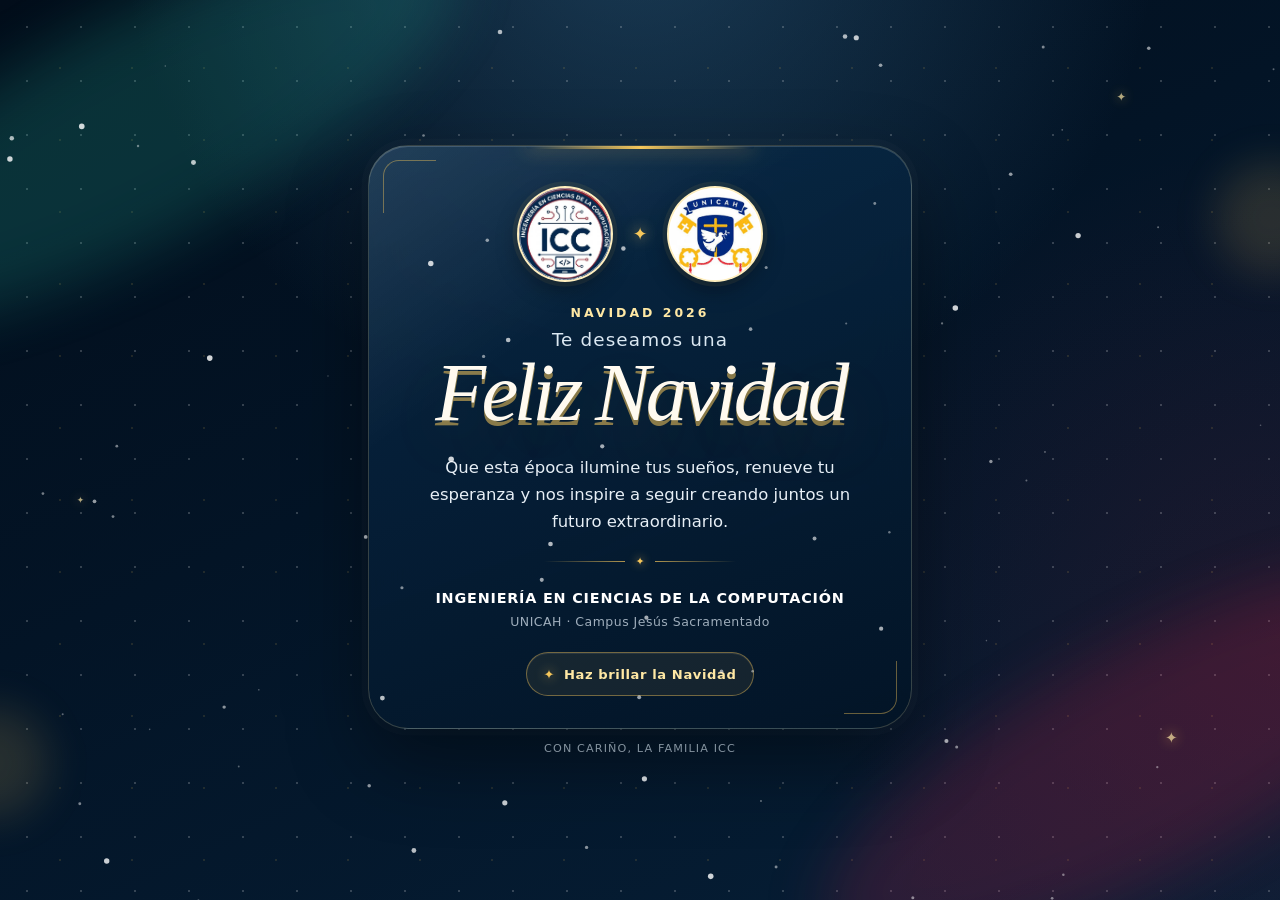
==== index.html @ 919da36e "Publicar postal navideña mobile-first" ====
<!doctype html>
<html lang="es">
  <head>
    <meta charset="UTF-8" />
    <meta name="viewport" content="width=device-width, initial-scale=1, viewport-fit=cover" />
    <meta name="theme-color" content="#061d36" />
    <meta
      name="description"
      content="Ingeniería en Ciencias de la Computación de UNICAH te desea una Feliz Navidad."
    />
    <meta property="og:title" content="Feliz Navidad · ICC UNICAH" />
    <meta
      property="og:description"
      content="Un mensaje navideño de Ingeniería en Ciencias de la Computación."
    />
    <meta property="og:type" content="website" />
    <meta property="og:image" content="assets/logo-icc.png" />
    <link rel="icon" href="assets/logo-icc.png" type="image/png" />
    <link rel="stylesheet" href="styles.css" />
    <title>Feliz Navidad · ICC UNICAH</title>
    <script>
      document.documentElement.classList.add("has-js");
    </script>
  </head>

  <body>
    <canvas id="snow" aria-hidden="true"></canvas>

    <div class="sky" aria-hidden="true">
      <span class="aurora aurora--one"></span>
      <span class="aurora aurora--two"></span>
      <span class="glow glow--one"></span>
      <span class="glow glow--two"></span>
      <span class="star star--one">✦</span>
      <span class="star star--two">✦</span>
      <span class="star star--three">✦</span>
    </div>

    <main class="page-shell">
      <article class="greeting-card" aria-labelledby="christmas-title">
        <div class="card-shine" aria-hidden="true"></div>
        <span class="corner corner--top-left" aria-hidden="true"></span>
        <span class="corner corner--bottom-right" aria-hidden="true"></span>

        <header class="brand-lockup reveal reveal--logos">
          <figure class="logo-frame logo-frame--icc">
            <img
              class="logo-image logo-image--icc"
              src="assets/logo-icc.png"
              alt="Logotipo de Ingeniería en Ciencias de la Computación, ICC"
            />
          </figure>

          <span class="brand-spark" aria-hidden="true">✦</span>

          <figure class="logo-frame logo-frame--unicah">
            <img
              class="logo-image logo-image--unicah"
              src="assets/logo-unicah.png"
              alt="Escudo de la Universidad Católica de Honduras, UNICAH"
            />
          </figure>
        </header>

        <div class="copy">
          <p class="eyebrow reveal reveal--eyebrow">Navidad 2026</p>

          <h1 id="christmas-title" class="reveal reveal--title">
            <span>Te deseamos una</span>
            <strong>Feliz Navidad</strong>
          </h1>

          <p class="message reveal reveal--message">
            Que esta época ilumine tus sueños, renueve tu esperanza y nos inspire a
            seguir creando juntos un futuro extraordinario.
          </p>

          <div class="ornament-divider reveal reveal--divider" aria-hidden="true">
            <span></span>
            <b>✦</b>
            <span></span>
          </div>

          <p class="signature reveal reveal--signature">
            <strong>Ingeniería en Ciencias de la Computación</strong>
            <span>UNICAH · Campus Jesús Sacramentado</span>
          </p>
        </div>

        <button class="wish-button reveal reveal--button" id="wish-button" type="button">
          <span class="wish-button__icon" aria-hidden="true">✦</span>
          <span>Haz brillar la Navidad</span>
        </button>
      </article>

      <p class="tiny-note reveal reveal--note">Con cariño, la familia ICC</p>
    </main>

    <div id="sparkles" class="sparkles" aria-hidden="true"></div>

    <script src="script.js"></script>
  </body>
</html>
---- styles.css ----
:root {
  color-scheme: dark;
  --night: #031426;
  --night-soft: #082b4a;
  --blue: #0b3c67;
  --red: #b82132;
  --red-bright: #df3c4c;
  --gold: #f6c75b;
  --gold-soft: #ffe8a4;
  --cream: #fffaf0;
  --muted: #dbe8f2;
}

* {
  box-sizing: border-box;
}

html {
  min-width: 280px;
  min-height: 100%;
  background: var(--night);
  -webkit-text-size-adjust: 100%;
}

body {
  min-height: 100vh;
  min-height: 100svh;
  margin: 0;
  overflow-x: hidden;
  color: var(--cream);
  background:
    radial-gradient(circle at 50% -10%, rgba(55, 112, 151, 0.45), transparent 44%),
    radial-gradient(circle at 100% 70%, rgba(126, 16, 37, 0.2), transparent 34%),
    linear-gradient(155deg, #020d1a 0%, var(--night) 44%, #061f37 100%);
  font-family: Inter, ui-sans-serif, system-ui, -apple-system, BlinkMacSystemFont, "Segoe UI", sans-serif;
  isolation: isolate;
}

body::before {
  position: fixed;
  inset: 0;
  z-index: -4;
  background-image:
    radial-gradient(circle, rgba(255, 255, 255, 0.65) 0 1px, transparent 1.4px),
    radial-gradient(circle, rgba(246, 199, 91, 0.42) 0 1px, transparent 1.5px);
  background-position: 0 0, 24px 32px;
  background-size: 54px 54px, 72px 72px;
  content: "";
  opacity: 0.3;
}

button,
img {
  -webkit-tap-highlight-color: transparent;
}

button {
  font: inherit;
}

#snow {
  position: fixed;
  inset: 0;
  z-index: 5;
  width: 100%;
  height: 100%;
  pointer-events: none;
}

.sky {
  position: fixed;
  inset: 0;
  z-index: -2;
  overflow: hidden;
  pointer-events: none;
}

.aurora,
.glow {
  position: absolute;
  border-radius: 50%;
  filter: blur(30px);
}

.aurora {
  width: 28rem;
  height: 9rem;
  opacity: 0.2;
  transform: rotate(-28deg);
  animation: drift 12s ease-in-out infinite alternate;
}

.aurora--one {
  top: 2%;
  left: -14rem;
  background: #28bca5;
}

.aurora--two {
  right: -14rem;
  bottom: 3%;
  background: #c61f47;
  animation-delay: -6s;
}

.glow {
  width: 7rem;
  height: 7rem;
  background: rgba(246, 199, 91, 0.14);
  filter: blur(20px);
}

.glow--one {
  top: 18%;
  right: -3rem;
}

.glow--two {
  bottom: 9%;
  left: -4rem;
}

.star {
  position: absolute;
  color: var(--gold-soft);
  font-size: 0.75rem;
  opacity: 0.7;
  text-shadow: 0 0 12px var(--gold);
  animation: twinkle 2.8s ease-in-out infinite;
}

.star--one {
  top: 10%;
  right: 12%;
}

.star--two {
  top: 55%;
  left: 6%;
  font-size: 0.55rem;
  animation-delay: -1.1s;
}

.star--three {
  right: 8%;
  bottom: 17%;
  font-size: 0.95rem;
  animation-delay: -2s;
}

.page-shell {
  display: grid;
  min-height: 100vh;
  min-height: 100svh;
  place-items: center;
  align-content: center;
  gap: 0.8rem;
  padding:
    max(1rem, env(safe-area-inset-top))
    max(0.9rem, env(safe-area-inset-right))
    max(1rem, env(safe-area-inset-bottom))
    max(0.9rem, env(safe-area-inset-left));
}

.greeting-card {
  position: relative;
  width: min(100%, 34rem);
  overflow: hidden;
  padding: clamp(1.35rem, 5vw, 2.5rem) clamp(1.15rem, 6vw, 3rem) clamp(1.2rem, 4vw, 2rem);
  border: 1px solid rgba(255, 232, 164, 0.2);
  border-radius: clamp(1.65rem, 6vw, 2.4rem);
  background:
    linear-gradient(145deg, rgba(255, 255, 255, 0.11), transparent 32%),
    linear-gradient(160deg, rgba(8, 43, 74, 0.82), rgba(3, 20, 38, 0.92));
  box-shadow:
    0 2rem 5rem rgba(0, 0, 0, 0.42),
    inset 0 1px rgba(255, 255, 255, 0.16),
    0 0 0 0.4rem rgba(255, 255, 255, 0.02);
  text-align: center;
  backdrop-filter: blur(18px);
  -webkit-backdrop-filter: blur(18px);
}

.greeting-card::before {
  position: absolute;
  top: 0;
  left: 50%;
  width: 42%;
  height: 3px;
  border-radius: 0 0 99px 99px;
  background: linear-gradient(90deg, transparent, var(--gold), transparent);
  content: "";
  transform: translateX(-50%);
  box-shadow: 0 0 18px rgba(246, 199, 91, 0.65);
}

.card-shine {
  position: absolute;
  top: -55%;
  left: -80%;
  width: 55%;
  height: 200%;
  background: linear-gradient(90deg, transparent, rgba(255, 255, 255, 0.075), transparent);
  transform: rotate(22deg);
  animation: card-shine 8s 2.6s ease-in-out infinite;
  pointer-events: none;
}

.corner {
  position: absolute;
  width: 3.3rem;
  height: 3.3rem;
  opacity: 0.42;
}

.corner--top-left {
  top: 0.9rem;
  left: 0.9rem;
  border-top: 1px solid var(--gold);
  border-left: 1px solid var(--gold);
  border-radius: 1rem 0 0;
}

.corner--bottom-right {
  right: 0.9rem;
  bottom: 0.9rem;
  border-right: 1px solid var(--gold);
  border-bottom: 1px solid var(--gold);
  border-radius: 0 0 1rem;
}

.brand-lockup {
  display: flex;
  align-items: center;
  justify-content: center;
  gap: clamp(0.65rem, 4vw, 1.2rem);
  margin: 0 0 clamp(1rem, 4vw, 1.45rem);
}

.logo-frame {
  position: relative;
  width: clamp(4.2rem, 21vw, 6rem);
  aspect-ratio: 1;
  flex: 0 0 auto;
  margin: 0;
  overflow: hidden;
  border: 2px solid rgba(255, 232, 164, 0.7);
  border-radius: 50%;
  background: #fff;
  box-shadow:
    0 0.55rem 1.4rem rgba(0, 0, 0, 0.3),
    0 0 0 0.28rem rgba(246, 199, 91, 0.08);
}

.logo-frame::after {
  position: absolute;
  inset: 0;
  border: 1px solid rgba(255, 255, 255, 0.5);
  border-radius: inherit;
  content: "";
  pointer-events: none;
}

.logo-image {
  display: block;
  width: 100%;
  height: 100%;
}

.logo-image--icc {
  width: 154%;
  max-width: none;
  height: auto;
  transform: translate(-17.5%, -2.5%);
}

.logo-image--unicah {
  object-fit: cover;
  object-position: 50% 50%;
  transform: scale(1.35);
}

.brand-spark {
  color: var(--gold);
  font-size: clamp(0.85rem, 4vw, 1.1rem);
  text-shadow: 0 0 14px rgba(246, 199, 91, 0.85);
  animation: twinkle 2.4s ease-in-out infinite;
}

.copy {
  position: relative;
  z-index: 1;
}

.eyebrow {
  margin: 0 0 0.55rem;
  color: var(--gold-soft);
  font-size: clamp(0.66rem, 2.8vw, 0.78rem);
  font-weight: 750;
  letter-spacing: 0.24em;
  text-transform: uppercase;
}

h1 {
  margin: 0;
  text-wrap: balance;
}

h1 span {
  display: block;
  margin-bottom: 0.16rem;
  color: var(--muted);
  font-size: clamp(0.9rem, 3.8vw, 1.15rem);
  font-weight: 500;
  letter-spacing: 0.06em;
}

h1 strong {
  display: block;
  color: var(--cream);
  font-family: Georgia, "Times New Roman", serif;
  font-size: clamp(2.7rem, 13.5vw, 5.2rem);
  font-style: italic;
  font-weight: 500;
  line-height: 0.94;
  letter-spacing: -0.055em;
  text-shadow:
    0 0.06em 0 rgba(246, 199, 91, 0.55),
    0 0.3em 0.85em rgba(246, 199, 91, 0.14);
}

.message {
  max-width: 28rem;
  margin: clamp(1rem, 4.3vw, 1.45rem) auto 0;
  color: #e7eff6;
  font-size: clamp(0.91rem, 3.8vw, 1.03rem);
  line-height: 1.65;
  text-wrap: pretty;
}

.ornament-divider {
  display: flex;
  align-items: center;
  width: min(12rem, 58%);
  margin: clamp(0.9rem, 4vw, 1.25rem) auto;
  color: var(--gold);
}

.ornament-divider span {
  height: 1px;
  flex: 1;
  background: linear-gradient(90deg, transparent, rgba(246, 199, 91, 0.7));
}

.ornament-divider span:last-child {
  background: linear-gradient(90deg, rgba(246, 199, 91, 0.7), transparent);
}

.ornament-divider b {
  padding: 0 0.65rem;
  font-size: 0.68rem;
  text-shadow: 0 0 10px var(--gold);
}

.signature {
  margin: 0;
  line-height: 1.45;
}

.signature strong,
.signature span {
  display: block;
}

.signature strong {
  color: #fff;
  font-size: clamp(0.73rem, 3.2vw, 0.9rem);
  letter-spacing: 0.055em;
  text-transform: uppercase;
}

.signature span {
  margin-top: 0.2rem;
  color: rgba(219, 232, 242, 0.72);
  font-size: clamp(0.68rem, 2.8vw, 0.78rem);
  letter-spacing: 0.04em;
}

.wish-button {
  position: relative;
  z-index: 2;
  display: inline-flex;
  min-height: 2.75rem;
  align-items: center;
  justify-content: center;
  gap: 0.55rem;
  margin-top: clamp(1rem, 4vw, 1.35rem);
  padding: 0.7rem 1.05rem;
  border: 1px solid rgba(246, 199, 91, 0.42);
  border-radius: 999px;
  color: var(--gold-soft);
  background: rgba(246, 199, 91, 0.075);
  box-shadow: inset 0 1px rgba(255, 255, 255, 0.08);
  cursor: pointer;
  font-size: clamp(0.72rem, 3vw, 0.82rem);
  font-weight: 700;
  letter-spacing: 0.045em;
  touch-action: manipulation;
  transition:
    transform 180ms ease,
    border-color 180ms ease,
    background 180ms ease;
}

.wish-button:hover {
  border-color: rgba(246, 199, 91, 0.8);
  background: rgba(246, 199, 91, 0.13);
  transform: translateY(-2px);
}

.wish-button:active {
  transform: translateY(1px) scale(0.98);
}

.wish-button:focus-visible {
  outline: 3px solid rgba(255, 232, 164, 0.48);
  outline-offset: 3px;
}

.wish-button__icon {
  color: var(--gold);
  filter: drop-shadow(0 0 6px rgba(246, 199, 91, 0.75));
}

.wish-button.is-celebrating .wish-button__icon {
  animation: spin-pop 700ms cubic-bezier(0.2, 0.8, 0.2, 1);
}

.tiny-note {
  margin: 0;
  color: rgba(219, 232, 242, 0.6);
  font-size: 0.7rem;
  letter-spacing: 0.1em;
  text-transform: uppercase;
}

.sparkles {
  position: fixed;
  inset: 0;
  z-index: 8;
  overflow: hidden;
  pointer-events: none;
}

.burst-spark {
  position: absolute;
  color: var(--gold-soft);
  font-size: var(--size);
  text-shadow: 0 0 10px var(--gold);
  animation: burst var(--duration) cubic-bezier(0.15, 0.72, 0.28, 1) forwards;
}

.has-js .reveal {
  opacity: 0;
  transform: translateY(0.8rem);
}

.has-js.ready .reveal {
  opacity: 1;
  transform: translateY(0);
  transition:
    opacity 800ms ease var(--delay, 0ms),
    transform 900ms cubic-bezier(0.18, 0.8, 0.2, 1) var(--delay, 0ms);
}

.reveal--logos { --delay: 120ms; }
.reveal--eyebrow { --delay: 260ms; }
.reveal--title { --delay: 360ms; }
.reveal--message { --delay: 520ms; }
.reveal--divider { --delay: 640ms; }
.reveal--signature { --delay: 730ms; }
.reveal--button { --delay: 820ms; }
.reveal--note { --delay: 980ms; }

@keyframes drift {
  to { transform: translate(3rem, 1.5rem) rotate(-20deg) scale(1.12); }
}

@keyframes twinkle {
  0%, 100% { opacity: 0.42; transform: scale(0.8); }
  50% { opacity: 1; transform: scale(1.18); }
}

@keyframes card-shine {
  0%, 58% { left: -80%; }
  78%, 100% { left: 150%; }
}

@keyframes spin-pop {
  50% { transform: rotate(150deg) scale(1.55); }
  100% { transform: rotate(300deg) scale(1); }
}

@keyframes burst {
  0% {
    opacity: 0;
    transform: translate(-50%, -50%) scale(0.25) rotate(0deg);
  }
  18% { opacity: 1; }
  100% {
    opacity: 0;
    transform: translate(calc(-50% + var(--x)), calc(-50% + var(--y))) scale(0.1) rotate(240deg);
  }
}

@media (min-width: 42rem) {
  .page-shell {
    padding: 2.2rem;
  }

  .greeting-card {
    border-radius: 2.5rem;
  }

  .aurora {
    width: 45rem;
    height: 14rem;
  }
}

@media (max-height: 700px) {
  .page-shell {
    gap: 0.45rem;
    padding-top: 0.65rem;
    padding-bottom: 0.65rem;
  }

  .greeting-card {
    padding-top: 1rem;
    padding-bottom: 0.85rem;
  }

  .brand-lockup {
    margin-bottom: 0.65rem;
  }

  .logo-frame {
    width: clamp(3.7rem, 17vw, 4.8rem);
  }

  .message {
    margin-top: 0.65rem;
    line-height: 1.48;
  }

  .ornament-divider {
    margin-top: 0.65rem;
    margin-bottom: 0.65rem;
  }

  .wish-button {
    margin-top: 0.7rem;
  }
}

@media (max-height: 500px) and (orientation: landscape) {
  .page-shell {
    display: block;
  }

  .greeting-card {
    display: grid;
    width: min(100%, 55rem);
    grid-template-columns: 0.58fr 1.42fr;
    align-items: center;
    gap: 0.7rem 1.5rem;
    margin: 0 auto;
    padding: 0.8rem 1.4rem;
  }

  .brand-lockup {
    grid-row: 1 / span 2;
    margin: 0;
  }

  .copy {
    grid-column: 2;
  }

  .wish-button {
    grid-column: 2;
    width: max-content;
    margin: 0 auto;
  }

  .message {
    max-width: 34rem;
  }

  .tiny-note {
    margin-top: 0.35rem;
    text-align: center;
  }
}

@media (prefers-reduced-motion: reduce) {
  *,
  *::before,
  *::after {
    scroll-behavior: auto !important;
    animation-duration: 1ms !important;
    animation-iteration-count: 1 !important;
    transition-duration: 1ms !important;
  }

  #snow {
    display: none;
  }
}
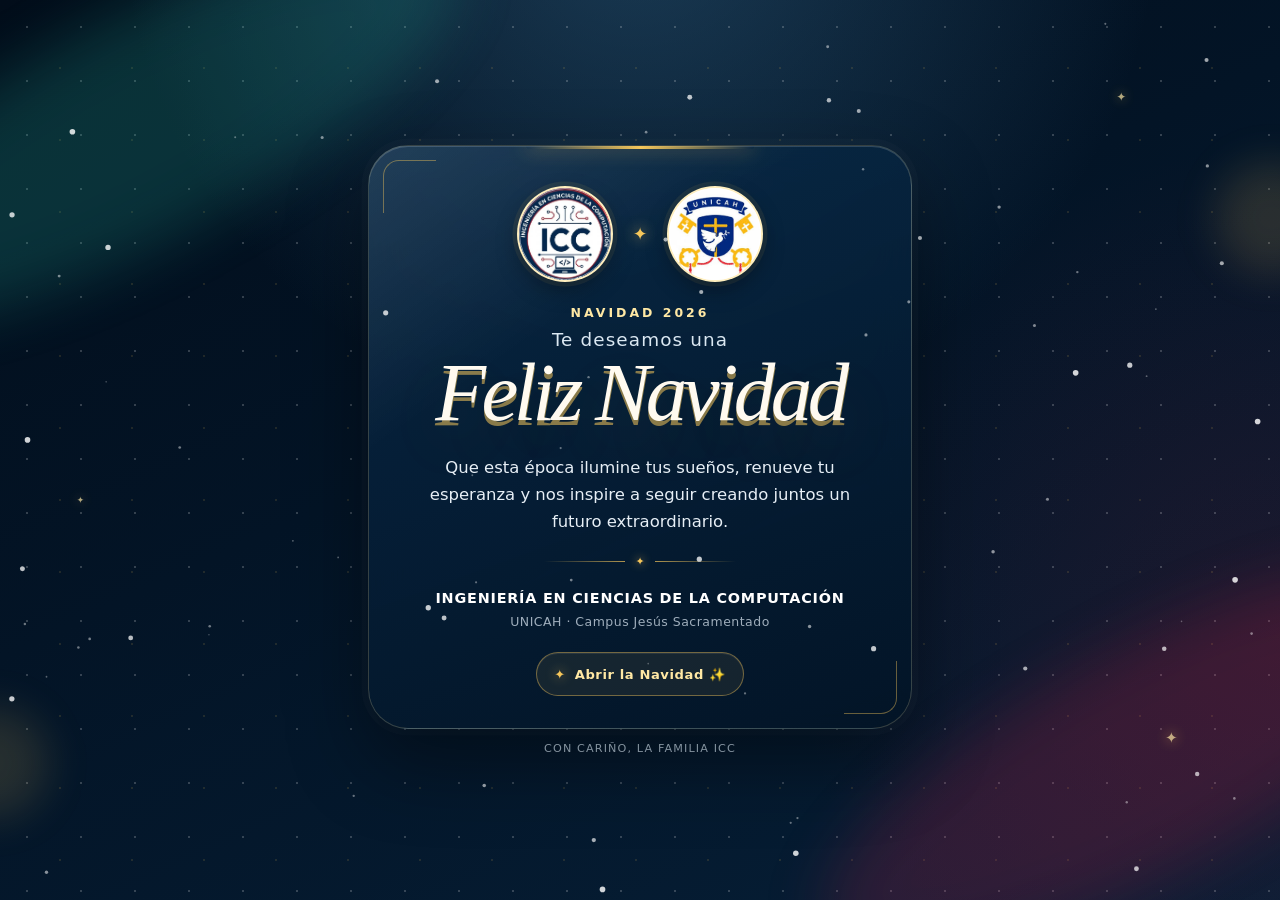
==== commit 1df9f843: "Agregar creador de muñecos de nieve pixel art" ====
--- a/index.html
+++ b/index.html
@@ -87,9 +87,14 @@
           </p>
         </div>
 
-        <button class="wish-button reveal reveal--button" id="wish-button" type="button">
+        <button
+          class="wish-button reveal reveal--button"
+          id="wish-button"
+          type="button"
+          data-destination="crear.html"
+        >
           <span class="wish-button__icon" aria-hidden="true">✦</span>
-          <span>Haz brillar la Navidad</span>
+          <span>Abrir la Navidad ✨</span>
         </button>
       </article>
 
--- a/styles.css
+++ b/styles.css
@@ -34,6 +34,13 @@
     linear-gradient(155deg, #020d1a 0%, var(--night) 44%, #061f37 100%);
   font-family: Inter, ui-sans-serif, system-ui, -apple-system, BlinkMacSystemFont, "Segoe UI", sans-serif;
   isolation: isolate;
+  transition: opacity 420ms ease, transform 420ms ease, filter 420ms ease;
+}
+
+body.is-opening-christmas {
+  opacity: 0;
+  filter: brightness(1.6) blur(5px);
+  transform: scale(1.025);
 }
 
 body::before {
@@ -422,6 +429,11 @@
   transform: translateY(1px) scale(0.98);
 }
 
+.wish-button:disabled {
+  cursor: wait;
+  opacity: 0.78;
+}
+
 .wish-button:focus-visible {
   outline: 3px solid rgba(255, 232, 164, 0.48);
   outline-offset: 3px;
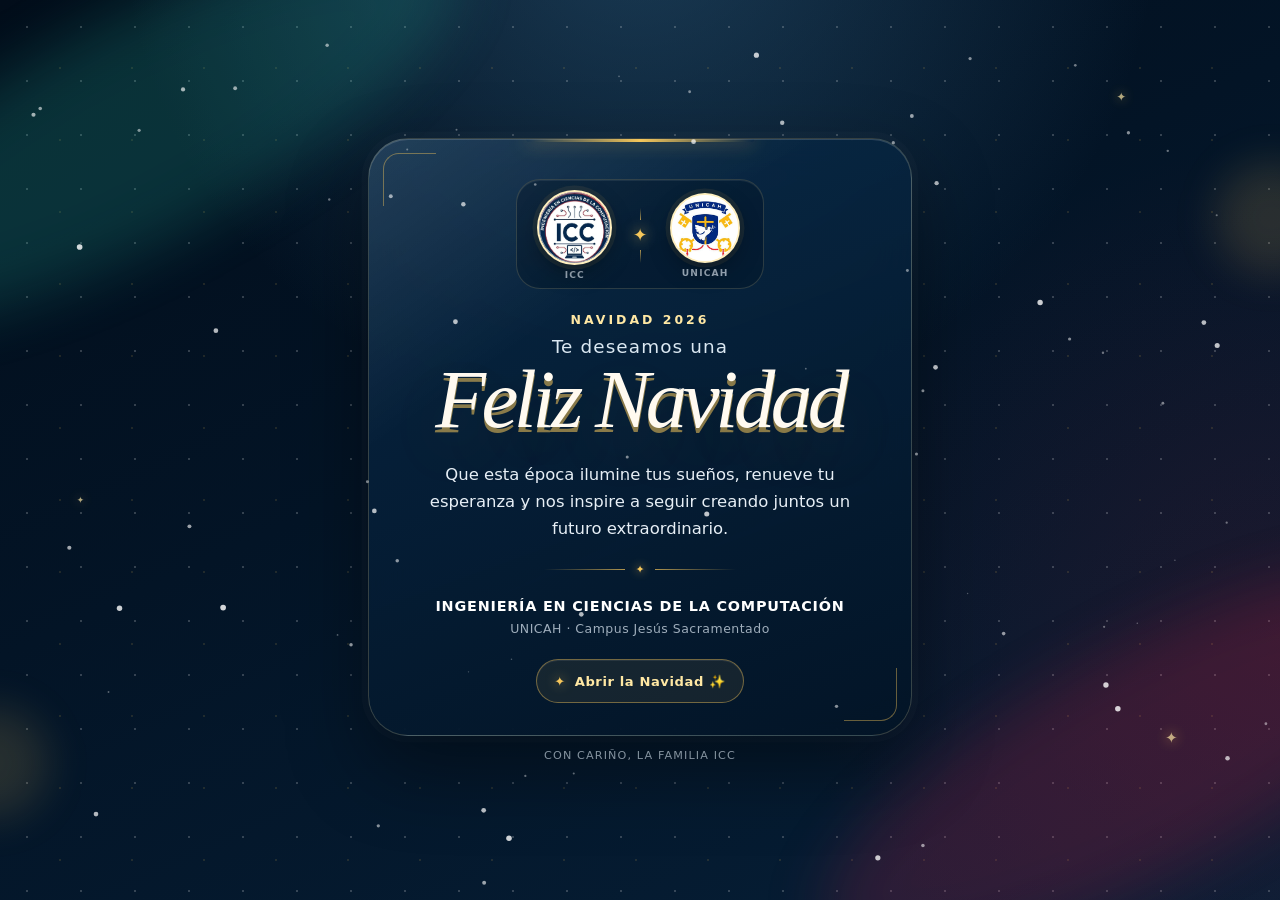
==== commit 228fe979: "Optimizar experiencia móvil y postal institucional" ====
--- a/index.html
+++ b/index.html
@@ -43,22 +43,32 @@
         <span class="corner corner--bottom-right" aria-hidden="true"></span>
 
         <header class="brand-lockup reveal reveal--logos">
-          <figure class="logo-frame logo-frame--icc">
-            <img
-              class="logo-image logo-image--icc"
-              src="assets/logo-icc.png"
-              alt="Logotipo de Ingeniería en Ciencias de la Computación, ICC"
-            />
+          <figure class="brand-mark">
+            <span class="logo-frame logo-frame--icc">
+              <img
+                class="logo-image logo-image--icc"
+                src="assets/logo-icc.png"
+                alt="Logotipo de Ingeniería en Ciencias de la Computación, ICC"
+              />
+            </span>
+            <figcaption>ICC</figcaption>
           </figure>
 
-          <span class="brand-spark" aria-hidden="true">✦</span>
+          <span class="brand-bridge" aria-hidden="true">
+            <i></i>
+            <b class="brand-spark">✦</b>
+            <i></i>
+          </span>
 
-          <figure class="logo-frame logo-frame--unicah">
-            <img
-              class="logo-image logo-image--unicah"
-              src="assets/logo-unicah.png"
-              alt="Escudo de la Universidad Católica de Honduras, UNICAH"
-            />
+          <figure class="brand-mark">
+            <span class="logo-frame logo-frame--unicah">
+              <img
+                class="logo-image logo-image--unicah"
+                src="assets/logo-unicah.png"
+                alt="Escudo de la Universidad Católica de Honduras, UNICAH"
+              />
+            </span>
+            <figcaption>UNICAH</figcaption>
           </figure>
         </header>
 
--- a/styles.css
+++ b/styles.css
@@ -237,16 +237,39 @@
 }
 
 .brand-lockup {
-  display: flex;
+  display: grid;
+  width: min(100%, 15.5rem);
+  grid-template-columns: 1fr auto 1fr;
   align-items: center;
-  justify-content: center;
-  gap: clamp(0.65rem, 4vw, 1.2rem);
+  justify-items: center;
+  gap: clamp(0.4rem, 2.5vw, 0.8rem);
   margin: 0 0 clamp(1rem, 4vw, 1.45rem);
+  margin-right: auto;
+  margin-left: auto;
+  padding: 0.65rem 0.8rem 0.5rem;
+  border: 1px solid rgba(255, 232, 164, 0.16);
+  border-radius: 1.5rem;
+  background: rgba(1, 15, 29, 0.3);
+  box-shadow: inset 0 1px rgba(255, 255, 255, 0.07);
+}
+
+.brand-mark {
+  display: grid;
+  place-items: center;
+  gap: 0.3rem;
+  margin: 0;
+}
+
+.brand-mark figcaption {
+  color: rgba(219, 232, 242, 0.72);
+  font-size: 0.57rem;
+  font-weight: 800;
+  letter-spacing: 0.13em;
 }
 
 .logo-frame {
   position: relative;
-  width: clamp(4.2rem, 21vw, 6rem);
+  width: clamp(3.75rem, 17vw, 4.7rem);
   aspect-ratio: 1;
   flex: 0 0 auto;
   margin: 0;
@@ -259,6 +282,10 @@
     0 0 0 0.28rem rgba(246, 199, 91, 0.08);
 }
 
+.logo-frame--unicah {
+  width: clamp(3.55rem, 16vw, 4.4rem);
+}
+
 .logo-frame::after {
   position: absolute;
   inset: 0;
@@ -292,6 +319,23 @@
   font-size: clamp(0.85rem, 4vw, 1.1rem);
   text-shadow: 0 0 14px rgba(246, 199, 91, 0.85);
   animation: twinkle 2.4s ease-in-out infinite;
+}
+
+.brand-bridge {
+  display: grid;
+  place-items: center;
+  gap: 0.3rem;
+}
+
+.brand-bridge i {
+  display: block;
+  width: 1px;
+  height: 0.8rem;
+  background: linear-gradient(transparent, rgba(246, 199, 91, 0.7));
+}
+
+.brand-bridge i:last-child {
+  background: linear-gradient(rgba(246, 199, 91, 0.7), transparent);
 }
 
 .copy {
